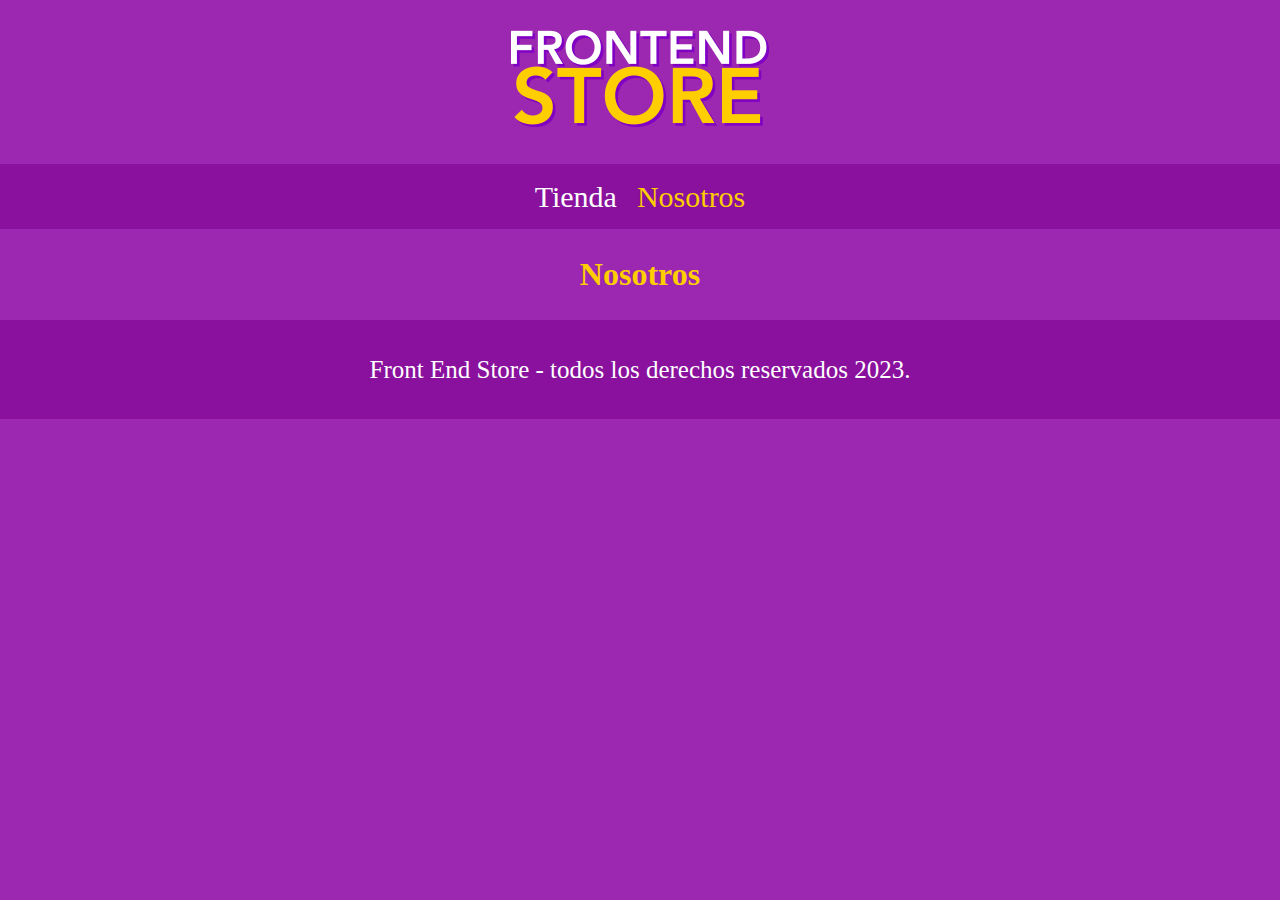
==== nosotros.html @ 0b737e04 "se modifica index.html,estilos.css y se v" ====
<!DOCTYPE html>
<html lang="es">
<head>
    <meta charset="UTF-8">
    <meta name="viewport" content="width=device-width, initial-scale=1.0">
    <title>Frontend Store</title>
    <link rel="stylesheet" href="estilos.css">
    <link rel="stylesheet" href="normalize.css">
    <link href="https://fonts.googleapis.com/css2?family=Krub:wght@400;700&family=Poppins:wght@300&family=Staatliches&display=swap" rel="stylesheet">
</head>
<body>

   <header class="header">
    <a href="index.html">
        <img class="header__logo" src="img/logo.png" alt="LogoTipo">
    </a>
   </header>

   <nav class="navegacion">
    <a class="navegacion__enlace " href="index.html">Tienda</a>
    <a class="navegacion__enlace navegacion__enlace--activo" href="nosotros.html">Nosotros</a>
   </nav>

   <main class="conteneddor">
    <h1>Nosotros</h1>
   </main>

   <footer class="footer">
    <p class=" footer__texto" href="">Front End Store - todos los derechos reservados 2023.</p>
   </footer>
</body> 
</html>
---- estilos.css ----
:root {
    --primario: #9C27B0;
    --primarioOscuro: #89119d;
    --secundario: #ffce00;
    --secundarioOscuro: rgb(233,287,2);
    --blanco: #fff;
    --negro: #000;

    --fuentePrincipal: font-family: 'Staatliches', cursive;
}
html {
    box-sizing: border-box;
    font-size: 62.5%;
  }
  *, *:before, *:after {
    box-sizing: inherit;
  }
  /** globales **/
  body  {
    background-color: var(--primario);
    font-size: 1.6rem;
    line-height: 1.5;
  }
  p  {
    font-size: 1.8rem;
    font-family: Arial, Helvetica, sans-serif;
    color: var(--blanco)
  }
  a {
    text-decoration: none;
  }
  img { 
    max-width: 100%;
  }
  .contenedor {
    max-width: 120rem;
    margin: 0 auto;
  }
  h1,h2,h3 {
    text-align: center;
    color: var(--secundario);
    font-family: var(--fuentePrincipal);
  }
  h1 {
    font-size: 4rem;
  }
  h2 {
    font-size: 3.2rem;
  }
  h3 {
    font-size: 2.4rem;
  }
  /** Esto es el header **/
  .header {
    display: flex;
    justify-content: center;
  }
  .header__logo {
    margin: 3rem 0;
  }
  
  /**footer**/
  .footer {
    background-color: var(--primarioOscuro);
    padding: .6rem 0;
    margin-top: 2rem;
    }
    .footer__texto {
    text-align: center;
    font-family: var(--fuentePrincipal);
    font-size: 2.5rem;
    }
  /** navegacion **/
  .navegacion {
    background-color: var(--primarioOscuro);
    padding: 1rem 0;
    display: flex;
    justify-content: center;
    gap: 2rem;
  }
  .navegacion__enlace {
    font-family: var(--fuenteprincipal);
    color: var(--blanco);
    font-size: 3rem;
  }
  .navegacion__enlace--activo,
  .navegacion__enlace:hover {
    color: var(--secundario);

  }
   /** GRID **/
   .grid {
    display: grid;
    grid-template-columns: repeat(2, 1fr);
    gap: 2rem;
   }
   @media (min-width: 768px) {
    .grid {
      grid-template-columns: repeat(3, 1fr);
     }
   }
  .producto {
    background-color: var(--primarioOscuro);
    padding: 1rem;

  } 
  .producto__imagen {
    width: 100%;
  }
  .producto__informacion {

  }
  .producto__nombre {
    font-size: 4rem;
  }
  .producto__precio {
    font-size: 2.8rem;
    color: var(--secundario);
  }
  .producto__nombre,
  .producto__precio {
    font-family: var(--fuentePrincipal) ;
    margin: 1rem 0;
    text-align: center;
   line-height: 2.8rem;
  }
  .grafico {
    min-height: 30rem;
    background-repeat: no-repeat;
    background-size: cover;
    grid-column: 1 / 3;
  
  }
  .grafico--camisas {
    grid-row: 2 / 3;
    background-image: url(../img/grafico1.jpg);
  }
  .grafico--node {
    grid-row: 8 / 9;
    background-image: url(../img/grafico2.jpg);
    
  }
  @media (min-width: 768px) {
    .grafico--node {
      grid-row: 5 / 6;
      grid-column: 2 / 4;
      background-image: url(../img/grafico2.jpg);
    }
  }
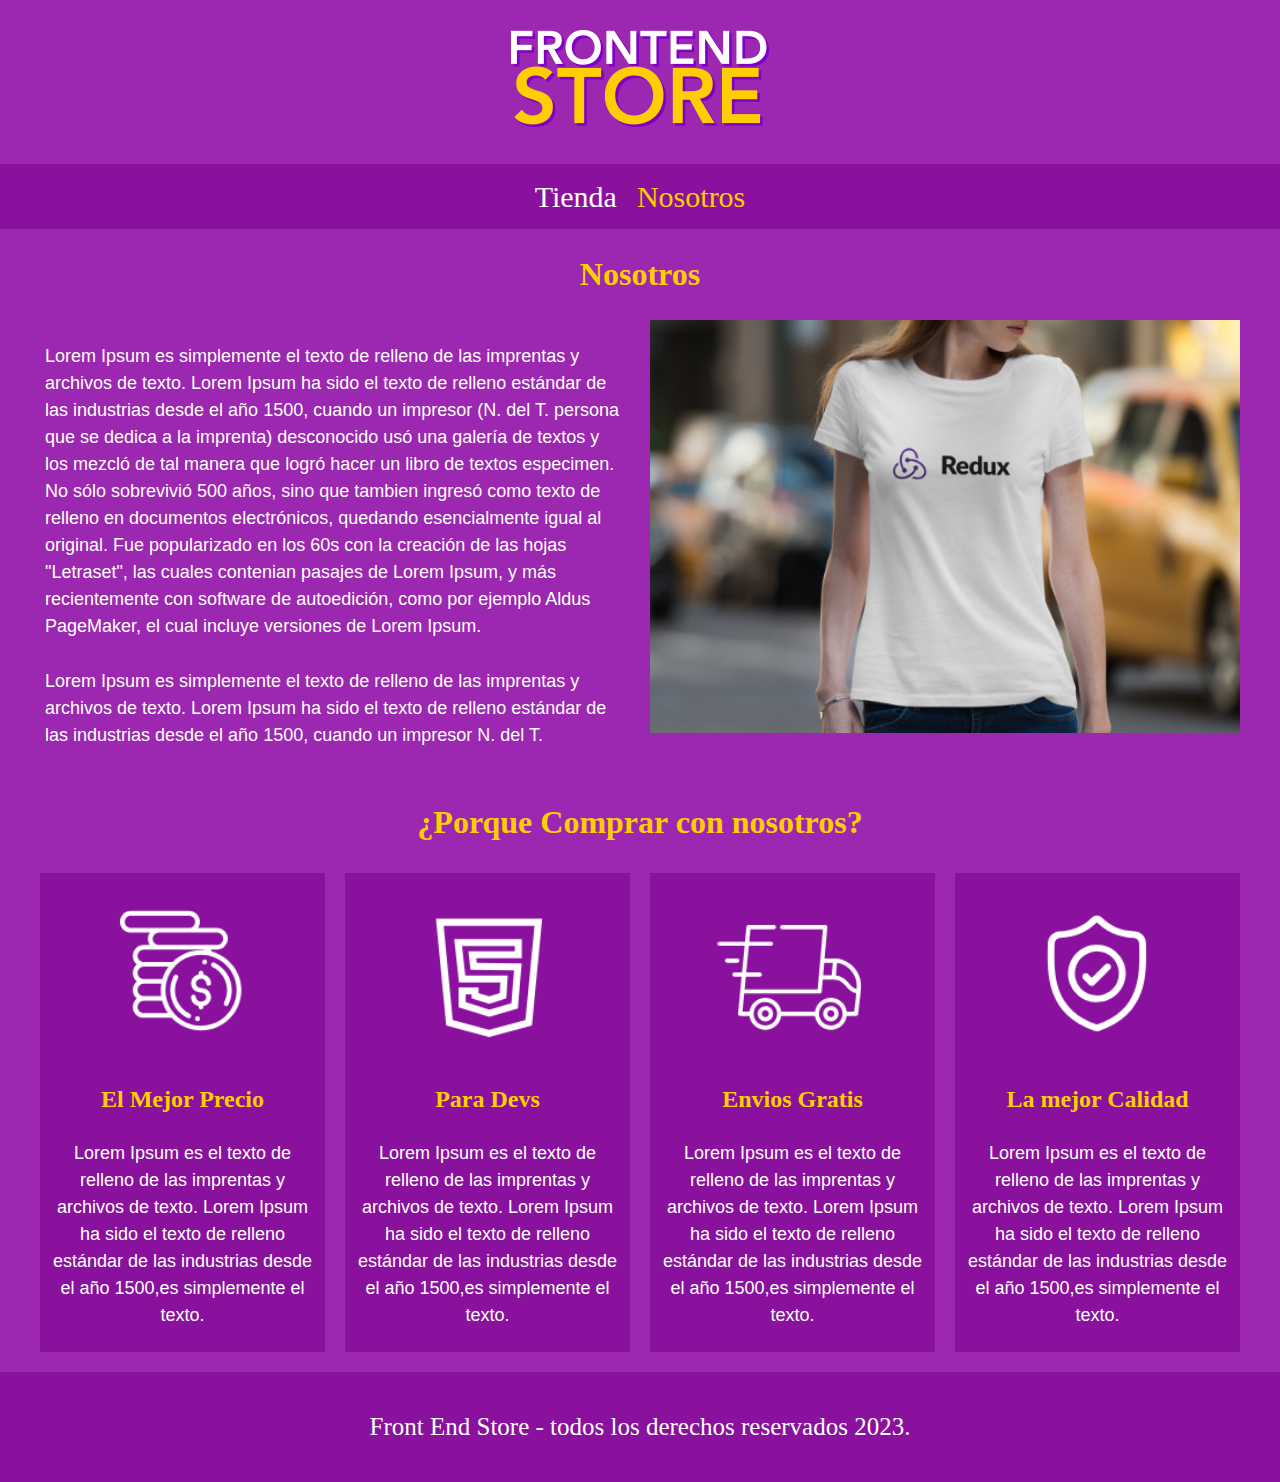
==== commit c3430546: "se crea pagina nosotro.html y modifica estilos.css" ====
--- a/nosotros.html
+++ b/nosotros.html
@@ -21,9 +21,57 @@
     <a class="navegacion__enlace navegacion__enlace--activo" href="nosotros.html">Nosotros</a>
    </nav>
 
-   <main class="conteneddor">
+   <main class="contenedor">
     <h1>Nosotros</h1>
+    <div class="nosotros">
+        <div class="nosotros__contenido">
+            <p>Lorem Ipsum es simplemente el texto de relleno de las imprentas y archivos de texto. Lorem Ipsum ha sido el texto de relleno
+                 estándar de las industrias desde el año 1500, cuando un impresor (N. del T. persona que se dedica a la imprenta) desconocido 
+                 usó una galería de textos y los mezcló de tal manera que logró hacer un libro de textos especimen. No sólo sobrevivió 500 años,
+                  sino que tambien ingresó como texto de relleno en documentos electrónicos, quedando esencialmente igual al original. 
+                  Fue popularizado en los 60s con la creación de las hojas "Letraset", las cuales contenian pasajes de Lorem Ipsum, y más
+                   recientemente con software de autoedición, como por ejemplo Aldus PageMaker, el cual incluye versiones de Lorem Ipsum.</p>
+
+                   <p>Lorem Ipsum es simplemente el texto de relleno de las imprentas y archivos de texto. Lorem Ipsum ha sido el texto de relleno
+                    estándar de las industrias desde el año 1500, cuando un impresor N. del T. </p>
+        </div>
+           <img  class="nosotros__imagen" src="img/nosotros.jpg" alt="imagen nosotros.">
+    </div>
    </main>
+   <section class="contenedor comprar">
+    <h2 class="comprar__titulo">¿Porque Comprar con nosotros?</h2>
+
+        <div class="bloques">
+            <div class="bloque">
+                <img class="bloque__imagen" src="img/icono_1.png" alt="Porque Comprar">
+                  <h3 class="bloque__titulo">El Mejor Precio</h3>
+                  <p href="">Lorem Ipsum es el texto de relleno de las imprentas y archivos de texto. Lorem Ipsum ha sido el texto de relleno
+                    estándar de las industrias desde el año 1500,es simplemente el texto.
+                  </p>
+            </div><!--Esto es un bloque-->
+            <div class="bloque">
+                <img class="bloque__imagen" src="img/icono_2.png" alt="Porque Comprar">
+                  <h3 class="bloque__titulo">Para Devs</h3>
+                  <p href="">Lorem Ipsum es el texto de relleno de las imprentas y archivos de texto. Lorem Ipsum ha sido el texto de relleno
+                    estándar de las industrias desde el año 1500,es simplemente el texto.
+                  </p>
+            </div><!--Esto es un bloque-->
+            <div class="bloque">
+                <img class="bloque__imagen" src="img/icono_3.png" alt="Porque Comprar">
+                  <h3 class="bloque__titulo">Envios Gratis</h3>
+                  <p href="">Lorem Ipsum es el texto de relleno de las imprentas y archivos de texto. Lorem Ipsum ha sido el texto de relleno
+                    estándar de las industrias desde el año 1500,es simplemente el texto.
+                  </p>
+            </div><!--Esto es un bloque-->
+            <div class="bloque">
+                <img class="bloque__imagen" src="img/icono_4.png" alt="Porque Comprar">
+                  <h3 class="bloque__titulo">La mejor Calidad</h3>
+                  <p href="">Lorem Ipsum es el texto de relleno de las imprentas y archivos de texto. Lorem Ipsum ha sido el texto de relleno
+                    estándar de las industrias desde el año 1500,es simplemente el texto.
+                  </p>
+            </div><!--Esto es un bloque-->
+        </div><!--fin de Bloques-->
+   </section>
 
    <footer class="footer">
     <p class=" footer__texto" href="">Front End Store - todos los derechos reservados 2023.</p>
--- a/estilos.css
+++ b/estilos.css
@@ -22,9 +22,11 @@
     line-height: 1.5;
   }
   p  {
+    padding: .5rem;
     font-size: 1.8rem;
     font-family: Arial, Helvetica, sans-serif;
     color: var(--blanco)
+
   }
   a {
     text-decoration: none;
@@ -147,3 +149,48 @@
       background-image: url(../img/grafico2.jpg);
     }
   }
+  /** Nosotros **/
+
+  .nosotros{
+    display: grid;
+    grid-template-rows: repeat(2, auto);
+  }
+  @media (min-width: 768px) {
+    .nosotros{
+      grid-template-columns: repeat(2, 1fr);
+      column-gap: 2rem;
+    }
+  }
+  .nosotros__imagen{
+    grid-row: 1 / 2;
+    width: 100%;
+  }
+  @media (min-width: 768px){
+    .nosotros__imagen{
+      grid-column: 2 / 3;
+    }
+  }
+  /** Bloques  **/
+  .bloques {
+    display: grid;
+    grid-template-columns: repeat(2, 1fr);
+    gap: 2rem;
+
+  }
+  @media (min-width: 768px) {
+    .bloques {
+      grid-template-columns: repeat(4, 1fr);
+    }
+  }
+  .bloque {
+    text-align: center;
+    background-color: var(--primarioOscuro);
+  }
+  .bloque__imagen {
+    width: 90%;
+  }
+  .bloque__titulo {
+    margin: 0;
+  }
+  
+  
